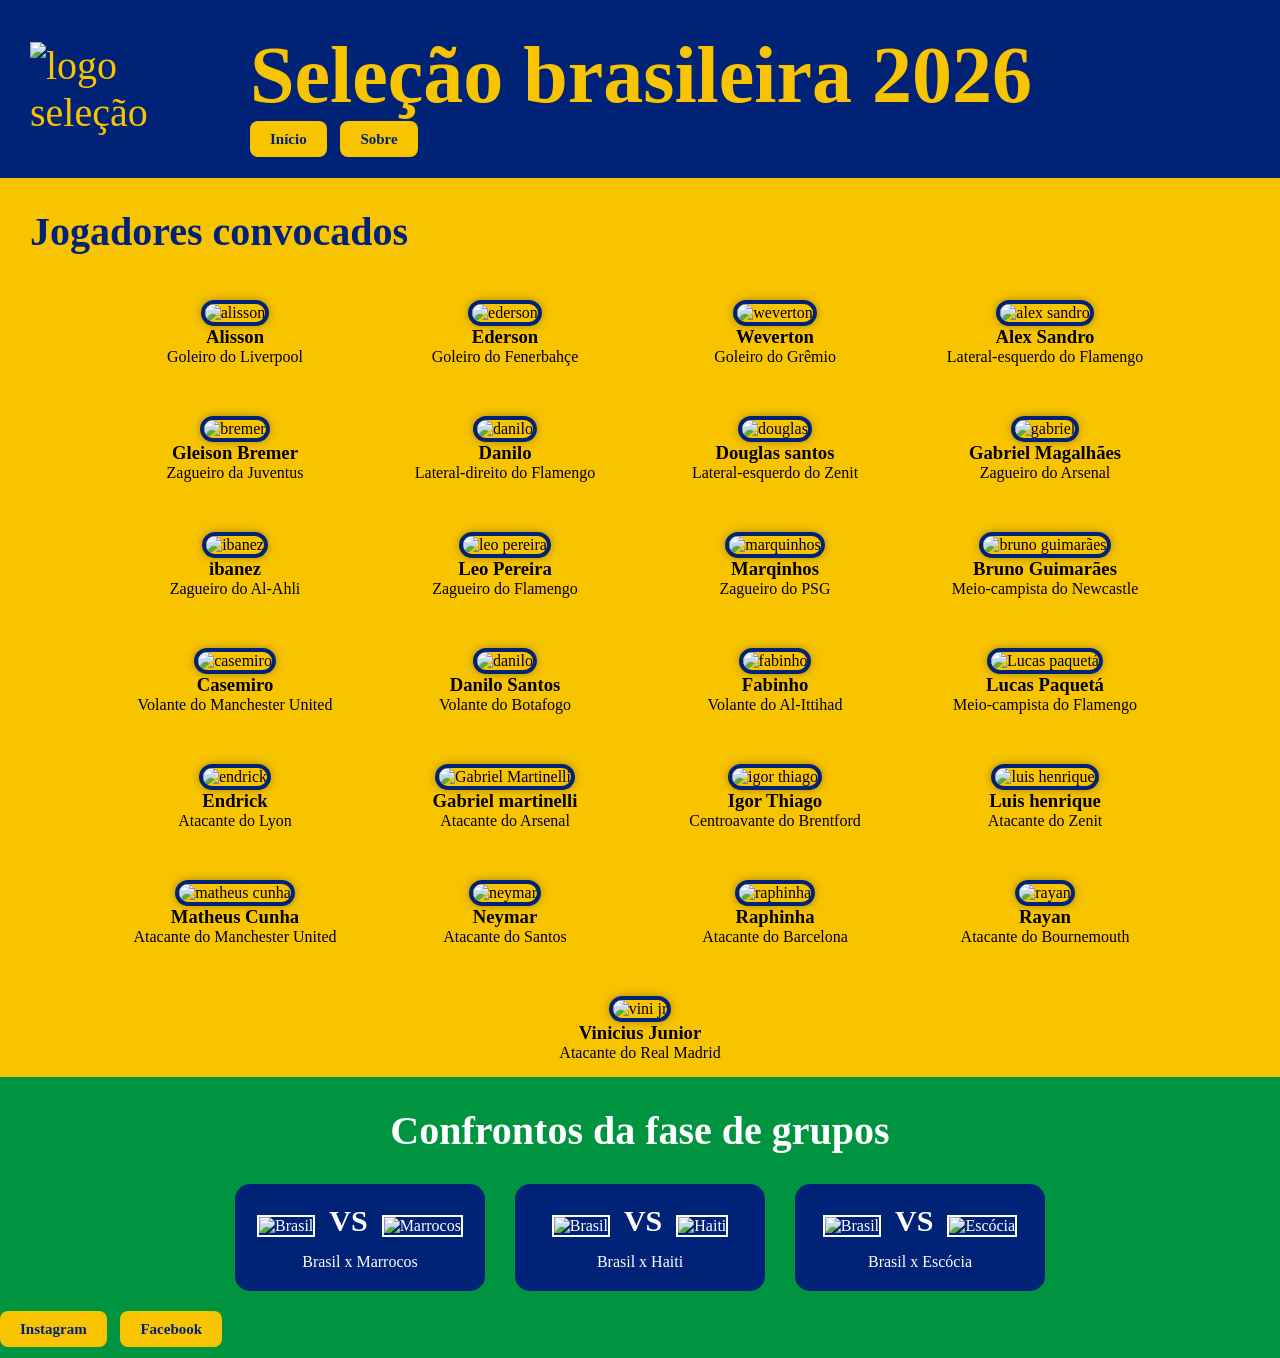
==== index.html @ b275c245 "site terminado" ====
<!DOCTYPE html>
<html lang="pt-br">
<head>
    <meta charset="UTF-8">
    <meta name="viewport" content="width=device-width, initial-scale=1.0">
    <title>Seleção brasileira 2026</title>
    <link rel="stylesheet" href="css/style.css">
</head>
<body>
    <header>
        <div class="menu">
         <img class= "logo" src="img/logo.png" alt="logo seleção">
         <div class="titulo-menu">
        <h1>Seleção brasileira 2026</h1>
        <nav id="navegacao">
            <a href="#" class="botão">Início</a>
            <a href="#" class="botão">Sobre</a>
           
        </nav>
        </div>
        </div>

    </header>

    <main>
        <section class="convocados">
            <h2 id="subtitulo">Jogadores convocados</h2>
            <div class="jogadores">

            <div class="jogador">
                <img src="https://cdn.folhape.com.br/img/pc/1100/1/dn_arquivo/2018/07/alisson.jpg" alt="alisson">
                <h3>Alisson</h3>
                <p>Goleiro do Liverpool</p>

            </div>
            

            <div class="jogador">
                <img src="https://tntsports.com.br/__export/1703615067979/sites/esporteinterativo/img/2023/10/13/ederson_-_gettyimages-1677287656.jpg" alt="ederson">
                <h3>Ederson</h3>
                <p>Goleiro do Fenerbahçe</p>
            </div>

            <div class="jogador">
                <img src="https://media.bolavip.com/wp-content/uploads/sites/27/2026/06/09132214/weverton-3-e1781022184947-740x416.webp" alt="weverton">
                <h3>Weverton</h3>
                <p>Goleiro do Grêmio</p>

            </div>

            <div class="jogador">
                <img src="https://www.flapress.com.br/uploads/flamengo/news/2024/08/21/Flamengo-sonda-lateral-alex-sandro.webp" alt="alex sandro">
                <h3>Alex Sandro</h3>
                <p>Lateral-esquerdo do Flamengo</p>
            </div>

            <div class="jogador">
                <img src="https://cdn.comunhao.com.br/wp-content/uploads/2025/03/fotos-cortdas-2.jpg" alt="bremer">
                <h3>Gleison Bremer</h3>
                <p>Zagueiro da Juventus</p>
            </div>

            <div class="jogador">
                <img src="img/danilo.webp" alt="danilo">
                <h3>Danilo</h3>
                <p>Lateral-direito do Flamengo</p>
            </div>

            <div class="jogador">
                <img src="img/douglas santos.webp" alt="douglas">
                <h3>Douglas santos</h3>
                <p>Lateral-esquerdo do Zenit</p>
            </div>

             <div class="jogador">
                <img src="https://library.sportingnews.com/styles/crop_style_16_9_desktop_webp/s3/2025-03/gabriel%20magalhaes.jpg.webp?itok=B_kKCKf8" alt="gabriel">
                <h3>Gabriel Magalhães</h3>
                <p>Zagueiro do Arsenal</p>

            </div>

            <div class="jogador">
                <img src="https://tntsports.com.br/__export/1691421058894/sites/esporteinterativo/img/2023/08/07/ibanez_fbb_1.png_423682103.png" alt="ibanez">
                <h3>ibanez</h3>
                <p>Zagueiro do Al-Ahli</p>
                </div>
                
                <div class="jogador">
                <img src="https://encrypted-tbn0.gstatic.com/images?q=tbn:ANd9GcRbUIHAqVyl7ef2Hsn1DiGtqaqigLrXlh6YvQ&s" alt="leo pereira">
                <h3>Leo Pereira</h3>
                <p>Zagueiro do Flamengo</p>
                </div>


            <div class="jogador">
                <img src="img/marquinhos.jpg" alt="marquinhos">
                <h3>Marqinhos</h3>
                <p>Zagueiro do PSG</p>
            </div>

            <div class="jogador">
                <img src="https://cdn.jornaldebrasilia.com.br/wp-content/uploads/2024/03/21161929/bruno-guimaraes-620x620.jpg" alt="bruno guimarães">
                <h3>Bruno Guimarães</h3>
                <p>Meio-campista do Newcastle</p>
            </div>

            <div class="jogador">
                <img src="https://stcbfsiteprdimgbrs.blob.core.windows.net/img-site/cdn/7f26a0af_4768_4502_894a_a8a057db8511_dbc948a16e.jpeg" alt="casemiro">
                <h3>Casemiro</h3>
                <p>Volante do Manchester United</p>
            </div>

            <div class="jogador">
                <img src="https://imagens.ne10.uol.com.br/veiculos/_midias/jpg/2026/06/04/6g6i2sj5jfe6zohmrtgcztv4km-36797205.jpg" alt="danilo">
                <h3>Danilo Santos</h3>
                <p>Volante do Botafogo</p>
            </div>

            <div class="jogador">
                <img src="https://encrypted-tbn0.gstatic.com/images?q=tbn:ANd9GcSbZwBFQkVwlhy1yDJvaX1RIutomRlTFVlj4w&s" alt="fabinho">
                <h3>Fabinho</h3>
                <p>Volante do Al-Ittihad</p>
            </div>

             <div class="jogador">
                <img src="https://uploads.diariodopoder.com.br/2025/11/2bced3c9-lucas-paqueta.jpeg" alt="Lucas paquetá">
                <h3>Lucas Paquetá</h3>
                <p>Meio-campista do Flamengo</p>
            </div>

             <div class="jogador">
                <img src="https://sportbuzz.com.br/wp-content/uploads/2025/03/endrick-admite-medo-de-ficar-fora-da-selecao-brasileira.jpg" alt="endrick">
                <h3>Endrick</h3>
                <p>Atacante do Lyon</p>
            </div>

             <div class="jogador">
                <img src="https://media.somosfanaticos.fans/wp-content/uploads/sites/17/2026/05/20092730/Gabriel-Martinelli-470x352.webp" alt="Gabriel Martinelli">
                <h3>Gabriel martinelli</h3>
                <p>Atacante do Arsenal</p>
            </div>

            <div class="jogador">
                <img src="https://inmagazine.ig.com.br/wp-content/uploads/2026/06/Raquel-32.png" alt="igor thiago">
                <h3>Igor Thiago</h3>
                <p>Centroavante do Brentford</p>

            </div>

             <div class="jogador">
                <img src="https://encrypted-tbn0.gstatic.com/images?q=tbn:ANd9GcSI3Qe-h6SWrY7STiatKsKL_o2kpQlKCw6EVQ&s" alt="luis henrique">
                <h3>Luis henrique</h3>
                <p>Atacante do Zenit</p>
            </div>

              <div class="jogador">
                <img src="https://www.leiaja.com/wp-content/uploads/2024/02/matheus-cunha-lesao-copa-america.jpg" alt="matheus cunha">
                <h3>Matheus Cunha</h3>
                <p>Atacante do Manchester United</p>
            </div>

            <div class="jogador">
                <img src="https://conteudo.imguol.com.br/c/noticias/5b/2026/05/18/neymar-1779140735126_v2_4x3.jpg" alt="neymar">
                <h3>Neymar</h3>
                <p>Atacante do Santos</p>
            </div>

            <div class="jogador">
                <img src="https://library.sportingnews.com/styles/crop_style_16_9_desktop_webp/s3/2025-11/GettyImages-2233763060.jpg.webp?itok=Nikppnkf" alt="raphinha">
                <h3>Raphinha</h3>
                <p>Atacante do Barcelona</p>
            </div>

            <div class="jogador">
                <img src="https://tmc.com.br/wp-content/uploads/2026/05/rayan-762x429.jpg.optimal.jpg" alt="rayan">
                <h3>Rayan</h3>
                <p>Atacante do Bournemouth</p>
            </div>
           

            <div class="jogador">
                <img src="img/vini jr.webp" alt="vini jr">
                <h3>Vinicius Junior</h3>
                <p>Atacante do Real Madrid</p>
            </div>
            

            </div>
        
        </section>

        <section class="partidas">
            <h2 id="fase">Confrontos da fase de grupos</h2>

             <div class="container-jogos">

        <div class="jogo">
            <img src="https://static.todamateria.com.br/upload/ba/nd/bandeiradobrasil-2-cke.jpg" alt="Brasil">
            <span>VS</span>
            <img src="https://upload.wikimedia.org/wikipedia/commons/2/2c/Flag_of_Morocco.svg" alt="Marrocos">

            <p>Brasil x Marrocos</p>
        </div>

        <div class="jogo">
            <img src="https://static.todamateria.com.br/upload/ba/nd/bandeiradobrasil-2-cke.jpg" alt="Brasil">
            <span>VS</span>
            <img src="https://static.vecteezy.com/ti/vetor-gratis/p1/8732707-ilustracao-plana-da-bandeira-do-haiti-gratis-vetor.jpg" alt="Haiti">

            <p>Brasil x Haiti</p>
        </div>

        <div class="jogo">
            <img src="https://static.todamateria.com.br/upload/ba/nd/bandeiradobrasil-2-cke.jpg" alt="Brasil">
            <span>VS</span>
            <img src="https://upload.wikimedia.org/wikipedia/commons/1/10/Flag_of_Scotland.svg" alt="Escócia">

            <p>Brasil x Escócia</p>
        </div>

        </div>
 </section>
    </main>

    <footer class="rodape">
          <nav id="navegacao">
            <a href="https://www.instagram.com/brasil" class="botão">Instagram</a>
            <a href="https://www.facebook.com/CBF" class="botão">Facebook</a>
           
        </nav>
        
    </footer>
    
</body>
</html>
---- css/style.css ----
*{
    margin: 0    ;
    padding: 0%;
    box-sizing: border-box;
}


header{
    background-color: #002277;
    color: #f8c400;
    font-family:Georgia, 'Times New Roman', Times, serif;
    font-size: 40px;
    padding: 30px;
    display: flex;
    align-items: center;
    gap: 20px;
}

.logo{
    width: 200px;
    height: auto;
}

#navegacao{
    font-size: 15px;
    color:#f8c400;
     margin-top: 10px;
    
}
.menu{
    display: flex;
    align-items: center;
    gap: 20px;
}

.titulo-menu{
    display: flex;
    flex-direction: column;
}


.botão{
    background-color: #f8c400;
    color: #002277;
    text-decoration: none;
    padding: 10px 20px;
    border-radius: 8px;
    margin-right: 10px;
    font-weight: bold;}

    #subtitulo{
        background-color: #f8c400;
        color: #002277;
        padding: 30px;
        font-size: 40px;
    }

    .jogadores{
    display: flex;
    gap: 20px;
    justify-content: center;
    flex-wrap: wrap;
    background-color: #f8c400;
    
}
.jogador{
    width: 250px;
    background-color:#f8c400(255, 255, 255);
    padding: 15px;
    border-radius: 10px;
    text-align: center;
}

.jogador img{
    width: 200px;
    height: 200px;
    object-fit: cover;
    border-radius: 20px;
    border: 4px solid #002277;
    box-shadow: 0 0 10px rgba(0,0,0,0.3);
    
}

#fase{
    background-color: #009440;
     color: #ffffff;
        padding: 30px;
        font-size: 40px;
        text-align: center;

}

.container-jogos{
    display: flex;
    justify-content: center;
    gap: 30px;
    flex-wrap: wrap;
    background-color: #009440;
    
}

.jogo{
    background-color: #002277;
    color: white;
    width: 250px;
    padding: 20px;
    border-radius: 15px;
    text-align: center;
}

.jogo img{
    width: 80px;
    height: 55px;
    object-fit: cover;
    border: 2px solid white;
}

.jogo span{
    font-size: 30px;
    font-weight: bold;
    margin: 0 10px;
}

.jogo p{
    margin-top: 15px;
}

.rodape{
    background-color:#009440;
     font-size: 15px;
    color:#f8c400;
     margin-top: 0;
       margin: 0;
    padding: 20px 0;
}
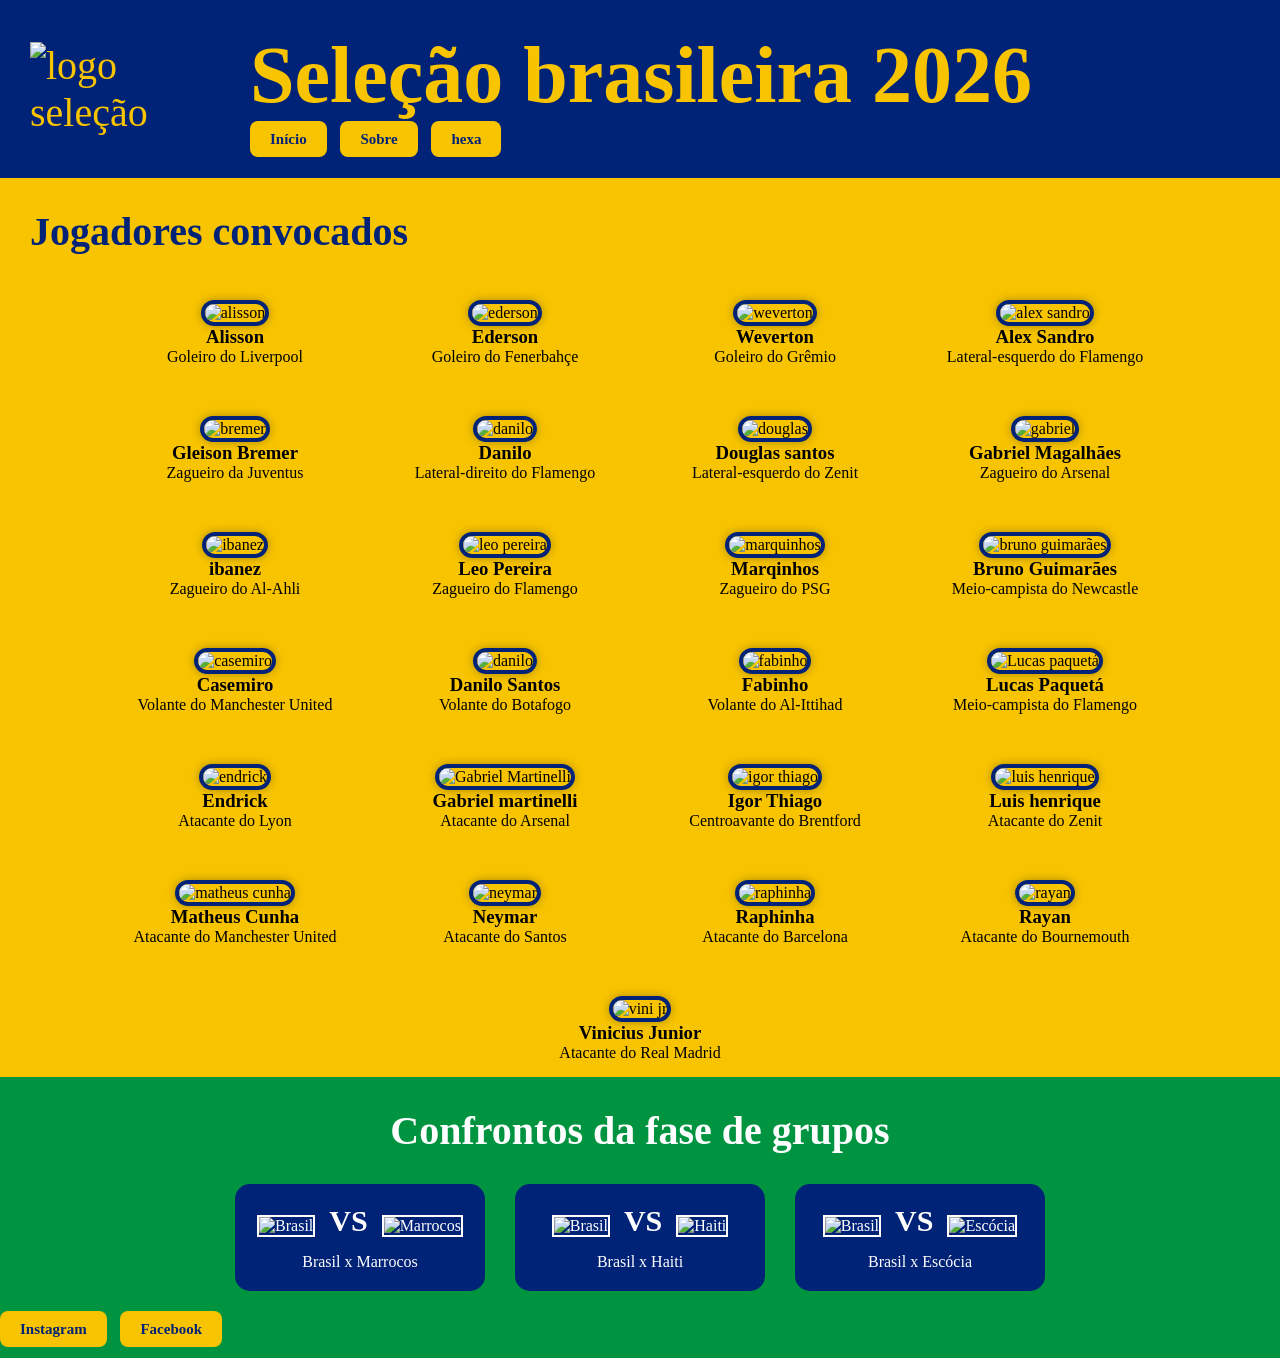
==== commit be03d051: "1 foto aumentada add" ====
--- a/index.html
+++ b/index.html
@@ -15,6 +15,7 @@
         <nav id="navegacao">
             <a href="#" class="botão">Início</a>
             <a href="#" class="botão">Sobre</a>
+            <a href="hexa.html" class="botão">hexa</a>
            
         </nav>
         </div>
@@ -221,6 +222,8 @@
         </div>
  </section>
     </main>
+
+   
 
     <footer class="rodape">
           <nav id="navegacao">
--- a/css/style.css
+++ b/css/style.css
@@ -2,6 +2,7 @@
     margin: 0    ;
     padding: 0%;
     box-sizing: border-box;
+    
 }
 
 
@@ -132,8 +133,119 @@
      margin-top: 0;
        margin: 0;
     padding: 20px 0;
-}
-
-
-
-
+   
+}
+
+/* hexa */
+
+#cabeçalho{
+     background-image: url("https://i.pinimg.com/1200x/55/ee/90/55ee9066274ccdfdd1aa7577d5be437c.jpg");
+    background-size: cover;
+    background-position: center; 
+    background-repeat: no-repeat; 
+    height: 700px; 
+    justify-content: center; 
+    align-items: center; 
+}
+
+#titulobr{
+     color:#002277;
+     -webkit-text-stroke: 0.5px #f8c400;
+    font-family: 'Bungee', cursive;
+    font-size: 100px;
+    padding: 30px;
+    display: center;
+    align-items: center;
+    gap: 20px;
+
+}
+
+#subtitulobr{
+    background-color: #002277;
+    color: #f8c400;
+     font-family: 'Bungee', cursive;
+     font-size: 40px;
+    padding: 30px;
+    display: center;
+    align-items: center;
+    gap: 20px;
+}
+
+.caixa {
+    width: 250px;
+    padding: 20px;
+    background-color:#f8c400;
+    border-radius: 15px;
+    box-shadow: 0 4px 10px rgba(0,0,0,0.3);
+    margin: 20px auto;
+    text-align: center;
+    
+}
+.imagem-caixa {
+    width: 150px;
+    height: 100px; 
+     object-fit: cover;
+    transition: transform 0.3s;
+}
+
+.aumentada{
+    transform: scale(2.0);
+}
+
+.copas{
+    background-color: #002277;
+}
+
+.escrita{
+    font-family: 'Bungee', cursive;
+    font-size: 20px;
+    color: black;
+
+}
+
+.container{
+    display: flex;
+    justify-content: center;
+    gap: 5px; /* espaço entre as caixas */
+    flex-wrap: wrap; /* quebra linha se não couber */
+
+}
+
+#Esperança{
+    background-color: #002277;
+     color:#f8c400;
+     font-family: 'Bungee', cursive;
+    font-size: 40px;
+      padding: 30px;
+    display: center;
+    align-items: center;
+    gap: 20px;
+     margin-top: 50px;
+      
+   
+}
+
+#hexa-textinho{
+    color: #ffffff;
+    font-family: Arial, Helvetica, sans-serif;
+    font-size: 20px;
+    padding: 10px;
+    display: center;
+    align-items: center;
+    gap: 50px;
+    margin-bottom: 80px;
+}
+
+.imagem-final{
+    width: 100%;
+    height: 500px;
+    background-image: url(https://i.pinimg.com/1200x/4f/d7/46/4fd7460df41bbeea58b39ed20c9934b8.jpg);
+    background-size: cover;
+    background-position: center;
+    background-repeat: no-repeat;
+    margin-top: 80px; /* aumenta o espaço azul */
+
+
+    
+}
+
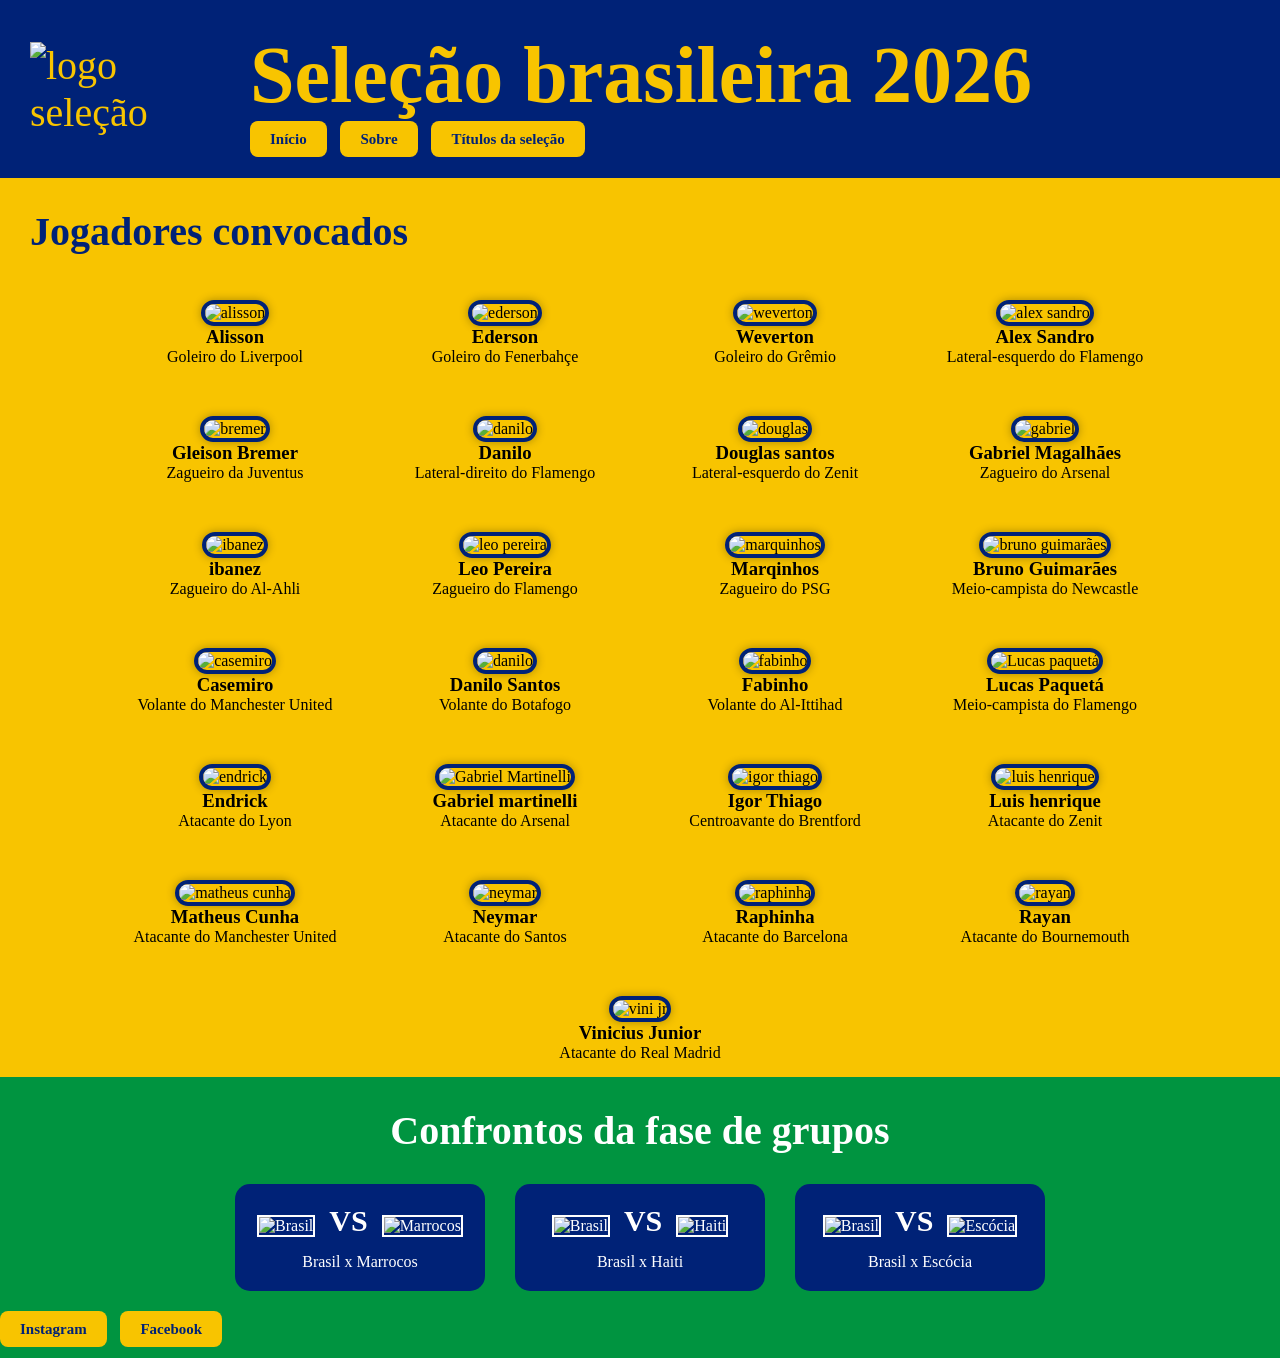
==== commit d710466f: "site finalizado" ====
--- a/index.html
+++ b/index.html
@@ -15,7 +15,7 @@
         <nav id="navegacao">
             <a href="#" class="botão">Início</a>
             <a href="#" class="botão">Sobre</a>
-            <a href="hexa.html" class="botão">hexa</a>
+            <a href="hexa.html" class="botão">Títulos da seleção</a>
            
         </nav>
         </div>
